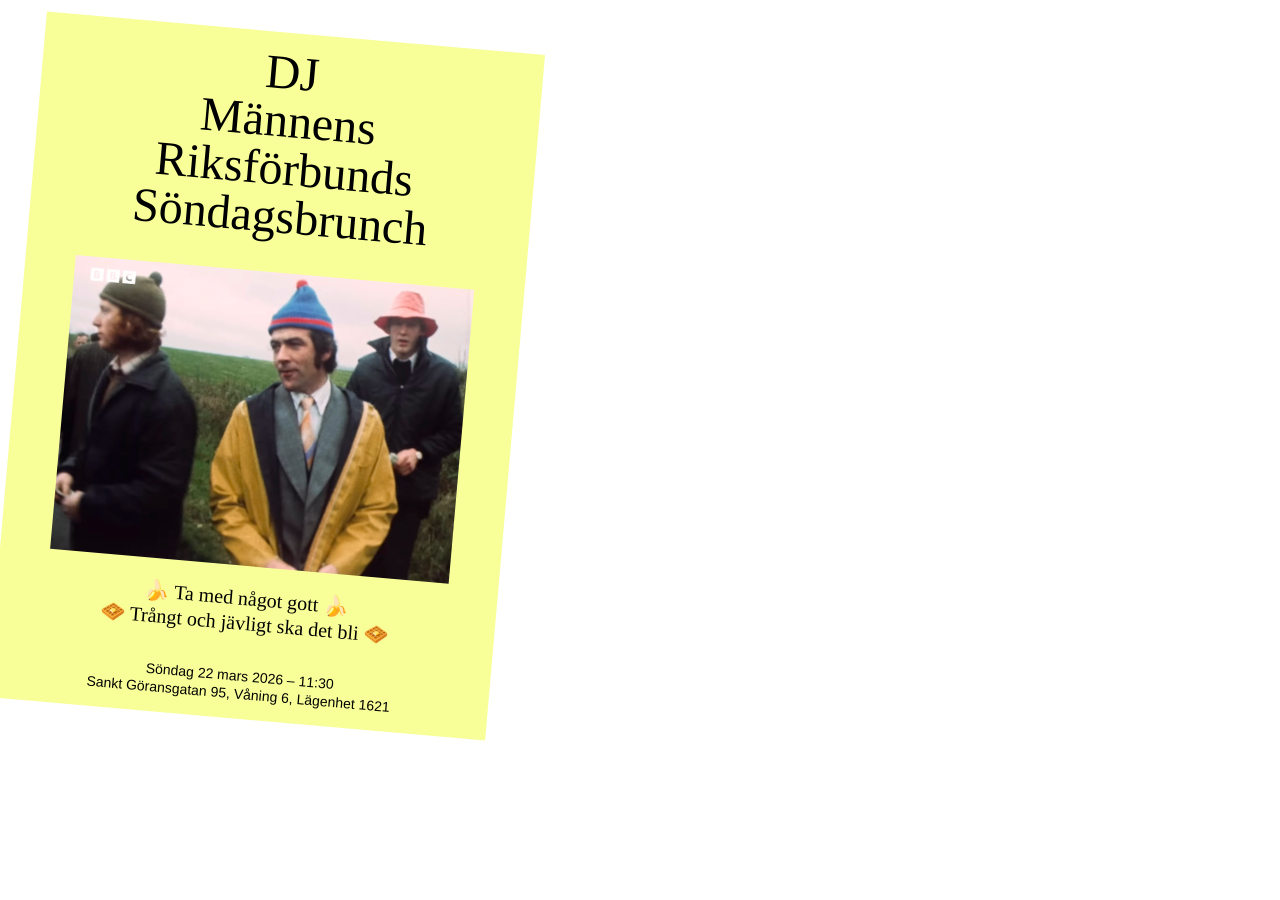
==== event/index.html @ 3773ed4e "dj event added" ====
<!DOCTYPE html>
<html lang="en">
  <head>
    <meta charset="UTF-8">
    <meta name="viewport" content="width=device-width, initial-scale=1.0">
    <title>DJ MÄNNEN EVENT</title>
    <link rel="stylesheet" href="../styles.css">
  </head>
  <body>
    <main class="event-container">
      <h1>
        DJ<br/>
        Männens<br/>
        Riksförbunds<br/>
        Söndagsbrunch
      </h1>
      <a href="https://www.youtube.com/watch?v=QiCQJFgJPsQ" target="_blank">
        <img class="brunch-image" src="dj-brunch.jpg" />
      </a>
      <p class="info-text-1">🍌 Ta med något gott 🍌<br/>🧇 Trångt och jävligt ska det bli 🧇</p>
      <p class="brunch-info">
        Söndag 22 mars 2026 – 11:30<br/>
        Sankt Göransgatan 95, Våning 6, Lägenhet 1621
      </p>
    </main>
  </body>
</html>
---- styles.css ----
* {
  font-family: 'Times New Roman', Times, serif;
  padding: 0;
  margin: 0;
  box-sizing: border-box;
}

body {
  display: flex;
  flex-direction: column;
  justify-content: space-between;
  padding: 32px 16px; 
  max-width: 600px;
}

footer {
  margin-top: 32px;
  width: 100%;
}


h1 {
  font-size: 48px;
  font-weight: 400;
  text-align: center;
  line-height: 1;
}

p {
  font-size: 20px;
  line-height: 1.25;
}

ul {
  margin-top: 16px;
}

ul, li {
  list-style: none;
  text-decoration: none;
}

a:visited {
  color: inherit;
}

a:hover {
  color: darkorange;
}

a {
  color: inherit;
}

p strong {
  text-transform: uppercase;
  font-family: sans-serif;
  font-size: 18px;
}


main.event-container {
  display: flex;
  flex-direction: column;
  width: 100%;
  background-color: #f8ff98;
  padding: 16px;
  align-items: center;
  rotate: 5deg;
  max-width: 500px;
}


.brunch-image {
  margin-top: 32px;
  width: 100%;
  max-width: 400px;
}

.info-text-1 {
  margin-top: 16px;
  text-align: center;
}

.brunch-info {
  padding-top: 32px;
  text-align: center;
  font-size: 14px;
  font-family: Helvetica, sans-serif;

}
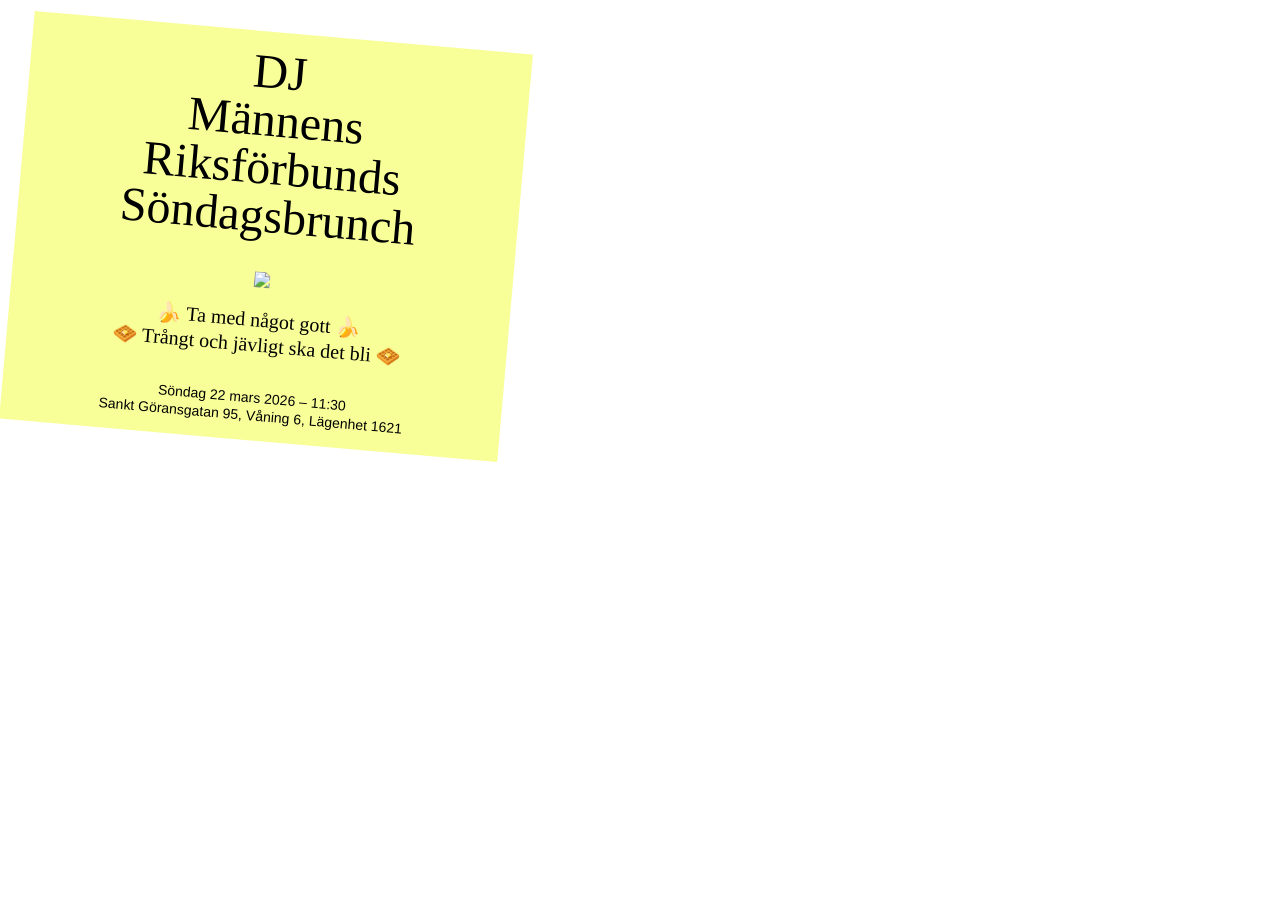
==== commit a4f40082: "img" ====
--- a/event/index.html
+++ b/event/index.html
@@ -15,7 +15,7 @@
         Söndagsbrunch
       </h1>
       <a href="https://www.youtube.com/watch?v=QiCQJFgJPsQ" target="_blank">
-        <img class="brunch-image" src="dj-brunch.jpg" />
+        <img class="brunch-image" src="./event/dj-brunch.jpg" />
       </a>
       <p class="info-text-1">🍌 Ta med något gott 🍌<br/>🧇 Trångt och jävligt ska det bli 🧇</p>
       <p class="brunch-info">
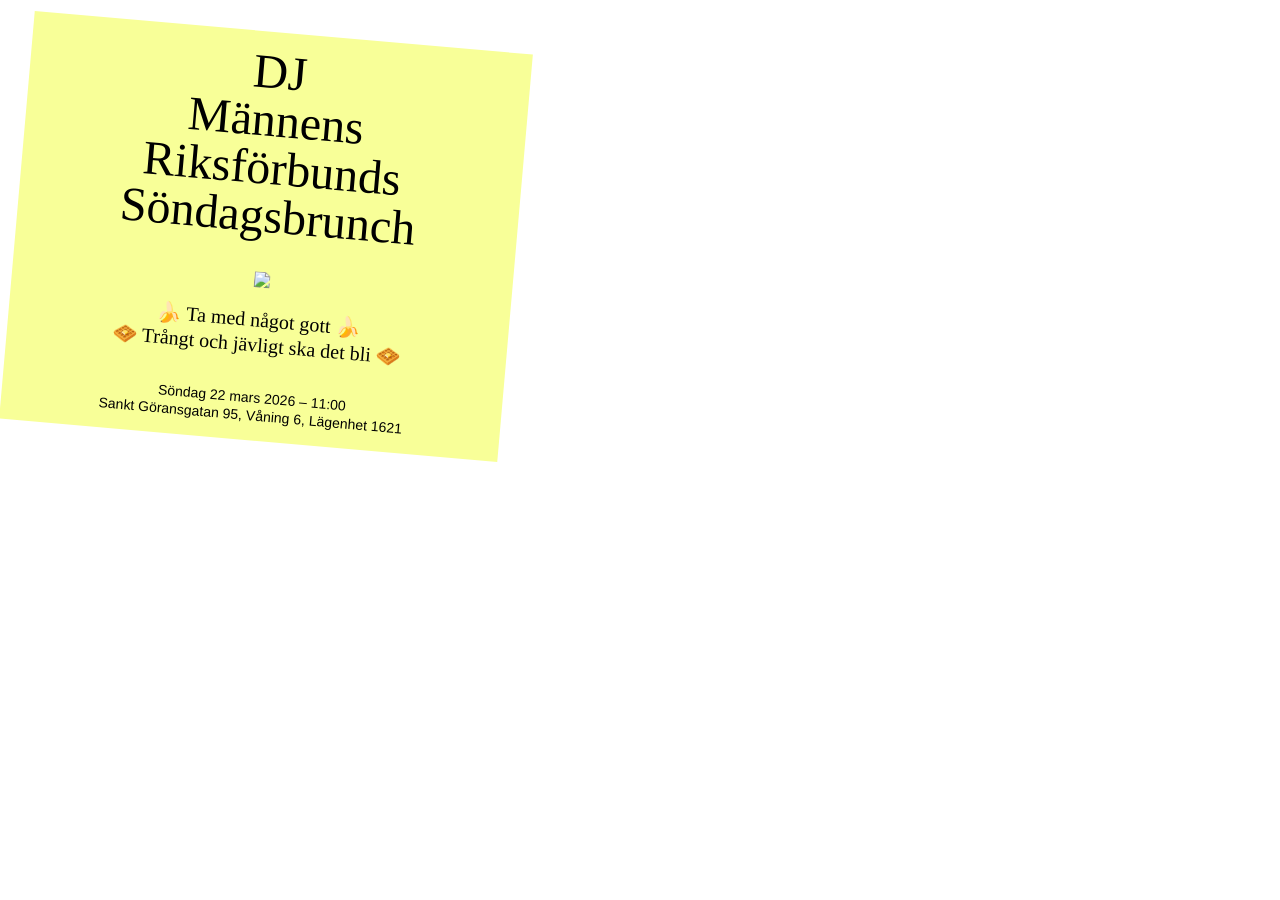
==== commit 1b159517: "time" ====
--- a/event/index.html
+++ b/event/index.html
@@ -19,7 +19,7 @@
       </a>
       <p class="info-text-1">🍌 Ta med något gott 🍌<br/>🧇 Trångt och jävligt ska det bli 🧇</p>
       <p class="brunch-info">
-        Söndag 22 mars 2026 – 11:30<br/>
+        Söndag 22 mars 2026 – 11:00<br/>
         Sankt Göransgatan 95, Våning 6, Lägenhet 1621
       </p>
     </main>
